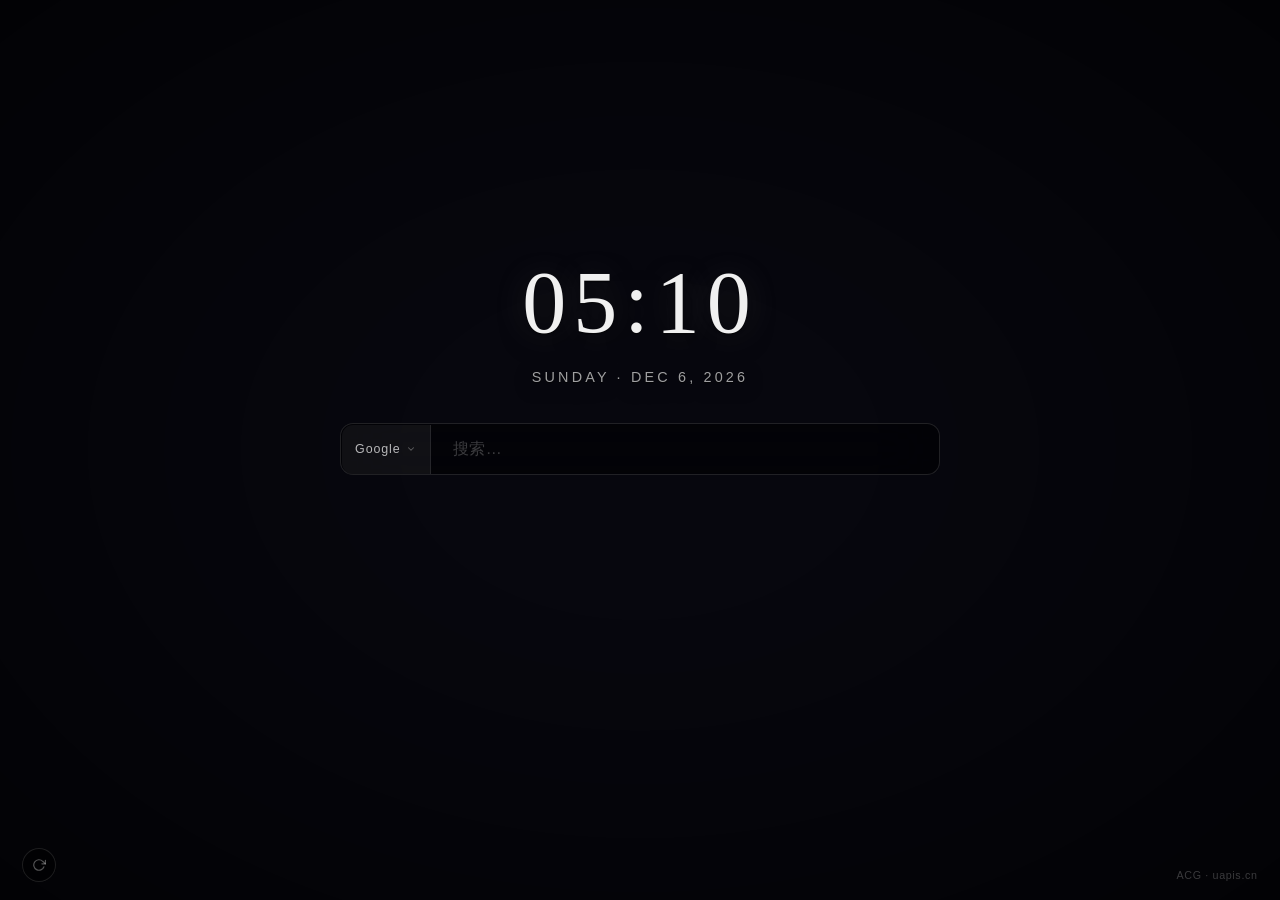
==== plugin/src/index.html @ b116f6ea "v3.0" ====
<!DOCTYPE html>
<html lang="zh-CN">
<head>
  <meta charset="UTF-8" />
  <meta name="viewport" content="width=device-width, initial-scale=1.0" />
  <title>搜索</title>
  <link rel="stylesheet" href="style.css" />
</head>
<body>

  <!-- 背景：纯黑底 + 图片层（淡入） -->
  <div id="bg">
    <div id="bg-img"></div>
    <div id="bg-next"></div>
  </div>
  <div id="overlay"></div>

  <!-- 主舞台 -->
  <div id="stage">
    <div id="clock">00:00</div>
    <div id="date-label">--</div>

    <div id="search-wrap">

      <!-- 引擎下拉菜单（绝对定位，独立于 search-box） -->
      <div id="engine-dropdown">
        <button class="dd-item" data-engine="google">
          Google
          <svg class="check" viewBox="0 0 24 24" fill="none" stroke="currentColor"
               stroke-width="2.5" stroke-linecap="round" stroke-linejoin="round">
            <polyline points="20 6 9 17 4 12"/>
          </svg>
        </button>
        <button class="dd-item" data-engine="bing">
          Bing
          <svg class="check" viewBox="0 0 24 24" fill="none" stroke="currentColor"
               stroke-width="2.5" stroke-linecap="round" stroke-linejoin="round">
            <polyline points="20 6 9 17 4 12"/>
          </svg>
        </button>
      </div>

      <!-- 搜索框本体 -->
      <div id="search-box">

        <!-- 左侧引擎切换按钮（聚焦时淡出） -->
        <button id="engine-toggle" type="button">
          <span id="engine-label">Google</span>
          <svg class="chevron" viewBox="0 0 24 24" fill="none" stroke="currentColor"
               stroke-width="2.5" stroke-linecap="round" stroke-linejoin="round">
            <polyline points="6 9 12 15 18 9"/>
          </svg>
        </button>

        <!-- 搜索图标（聚焦时淡入，替代引擎按钮） -->
        <div id="search-icon">
          <svg viewBox="0 0 24 24" fill="none" stroke="currentColor"
               stroke-width="2.2" stroke-linecap="round" stroke-linejoin="round">
            <circle cx="11" cy="11" r="8"/>
            <line x1="21" y1="21" x2="16.65" y2="16.65"/>
          </svg>
        </div>

        <!-- 输入框 -->
        <input id="search-input" type="text" placeholder="搜索…"
               autocomplete="off" spellcheck="false" />
      </div>

      <!-- 搜索候选列表 -->
      <div id="suggestions"></div>

    </div>
  </div>

  <!-- 图源标注 -->
  <a id="img-credit" href="https://uapis.cn" target="_blank" rel="noopener">ACG · uapis.cn</a>

  <!-- 换壁纸按钮 -->
  <button id="refresh-bg" type="button" title="换一张">
    <svg viewBox="0 0 24 24" fill="none" stroke="currentColor"
         stroke-width="2" stroke-linecap="round" stroke-linejoin="round">
      <polyline points="23 4 23 10 17 10"/>
      <path d="M20.49 15a9 9 0 1 1-2.12-9.36L23 10"/>
    </svg>
  </button>

  <script src="app.js"></script>
</body>
</html>
---- plugin/src/style.css ----
/* ═══════════════════════════════════════════════
   Reset & root
═══════════════════════════════════════════════ */
*, *::before, *::after {
  box-sizing: border-box;
  margin: 0;
  padding: 0;
}

:root {
  --t: 0.42s cubic-bezier(0.4, 0, 0.2, 1);
}

html, body {
  width: 100%;
  height: 100%;
  overflow: hidden;
  font-family: 'Zen Kaku Gothic New', 'Noto Serif SC', sans-serif;
}

/* ═══════════════════════════════════════════════
   背景 — 纯黑底 + 图片淡入层
═══════════════════════════════════════════════ */
#bg {
  position: fixed;
  inset: 0;
  z-index: 0;
  background-color: #080810;       /* 纯黑底，避免撕裂感 */
  transition: filter var(--t), transform var(--t);
  transform: scale(1.04);
}

#bg-img,
#bg-next {
  position: absolute;
  inset: 0;
  background-size: cover;
  background-position: center;
  opacity: 0;
  /* 慢速缓入，1.8s 才到完全可见 */
  transition: opacity 1.8s cubic-bezier(0.25, 0, 0.1, 1);
  will-change: opacity;
}

#bg-img.loaded,
#bg-next.loaded {
  opacity: 1;
}

/* 搜索框聚焦时背景模糊 */
#bg.blurred {
  filter: blur(20px) brightness(0.5);
  transform: scale(1.09);
}

/* 暗角 */
#bg::after {
  content: '';
  position: absolute;
  inset: 0;
  z-index: 1;
  background: radial-gradient(ellipse at center, transparent 25%, rgba(0, 0, 0, 0.65) 100%);
  pointer-events: none;
}

/* ═══════════════════════════════════════════════
   遮罩层
═══════════════════════════════════════════════ */
#overlay {
  position: fixed;
  inset: 0;
  z-index: 1;
  background: rgba(0, 0, 0, 0.12);
  transition: background var(--t);
  pointer-events: none;
}

#overlay.active {
  background: rgba(0, 0, 0, 0.45);
}

/* ═══════════════════════════════════════════════
   主舞台 — 黄金分割布局
   padding-top: 28vh → 内容中心约在 38.2% 处
═══════════════════════════════════════════════ */
#stage {
  position: relative;
  z-index: 2;
  width: 100%;
  height: 100%;
  display: flex;
  flex-direction: column;
  align-items: center;
  padding-top: 28vh;
  justify-content: flex-start;
}

/* ═══════════════════════════════════════════════
   时钟
═══════════════════════════════════════════════ */
#clock {
  font-family: 'Noto Serif SC', serif;
  font-size: clamp(2.8rem, 7.5vw, 5.5rem);
  font-weight: 300;
  color: rgba(255, 255, 255, 0.94);
  letter-spacing: 0.08em;
  text-shadow:
    0 1px 1px rgba(0, 0, 0, 0.75),
    0 6px 24px rgba(0, 0, 0, 0.72),
    0 0 42px rgba(255, 255, 255, 0.16);
  margin-bottom: 0.18em;
  transition: opacity var(--t), transform var(--t);
  user-select: none;
  -webkit-text-stroke: 0.35px rgba(255, 255, 255, 0.12);
}

#clock.hidden {
  opacity: 0;
  transform: translateY(-12px);
}

#date-label {
  font-size: clamp(0.7rem, 1.4vw, 0.9rem);
  color: rgba(255, 255, 255, 0.62);
  letter-spacing: 0.22em;
  text-transform: uppercase;
  margin-bottom: 2.4rem;
  transition: opacity var(--t);
  user-select: none;
  text-shadow:
    0 1px 1px rgba(0, 0, 0, 0.8),
    0 4px 18px rgba(0, 0, 0, 0.7),
    0 0 22px rgba(255, 255, 255, 0.12);
}

#date-label.hidden {
  opacity: 0;
}

/* ═══════════════════════════════════════════════
   搜索框容器（含候选下拉、引擎下拉的定位锚）
═══════════════════════════════════════════════ */
#search-wrap {
  width: min(600px, 88vw);
  position: relative;
}

/* ═══════════════════════════════════════════════
   搜索框本体
═══════════════════════════════════════════════ */
#search-box {
  width: 100%;
  position: relative;
  height: 52px;
}

/* ── 输入框 ── */
#search-input {
  position: absolute;
  inset: 0;
  width: 100%;
  height: 100%;
  padding: 0 1.3rem 0 7rem;          /* 左侧留出引擎按钮空间 */
  border: 1.5px solid rgba(255, 255, 255, 0.12);
  border-radius: 13px;
  /* 暗玻璃质感 */
  background: rgba(0, 0, 0, 0.52);
  backdrop-filter: blur(28px) saturate(150%);
  -webkit-backdrop-filter: blur(28px) saturate(150%);
  color: #fff;
  font-family: inherit;
  font-size: 1rem;
  font-weight: 300;
  letter-spacing: 0.02em;
  outline: none;
  transition:
    background var(--t),
    border-color var(--t),
    box-shadow var(--t),
    padding-left var(--t);
  caret-color: rgba(255, 255, 255, 0.8);
  z-index: 1;
}

#search-input::placeholder {
  color: rgba(255, 255, 255, 0.22);
}

/* 聚焦态 */
#search-box.focused #search-input {
  background: rgba(0, 0, 0, 0.62);
  border-color: rgba(255, 255, 255, 0.26);
  box-shadow:
    0 0 0 3px rgba(255, 255, 255, 0.05),
    0 10px 44px rgba(0, 0, 0, 0.6),
    inset 0 1px 0 rgba(255, 255, 255, 0.06);
  padding-left: 2.8rem;              /* 引擎按钮消失，左内边距收窄 */
}

#search-box.suggestions-open #search-input {
  border-radius: 13px 13px 0 0;
  border-bottom-color: rgba(255, 255, 255, 0.08);
  box-shadow:
    0 0 0 3px rgba(255, 255, 255, 0.05),
    0 10px 44px rgba(0, 0, 0, 0.6),
    inset 0 1px 0 rgba(255, 255, 255, 0.06);
}

/* ═══════════════════════════════════════════════
   左侧引擎切换按钮
═══════════════════════════════════════════════ */
#engine-toggle {
  position: absolute;
  left: 1.5px;
  top: 1.5px;
  bottom: 1.5px;
  z-index: 3;                        /* 必须高于 input 的 z-index:1 */
  display: flex;
  align-items: center;
  padding: 0 0.85rem;
  gap: 0.35rem;
  border: none;
  border-right: 1px solid rgba(255, 255, 255, 0.09);
  border-radius: 11px 0 0 11px;
  background: rgba(255, 255, 255, 0.06);
  color: rgba(255, 255, 255, 0.7);
  font-family: inherit;
  font-size: 0.78rem;
  letter-spacing: 0.07em;
  cursor: pointer;
  white-space: nowrap;
  overflow: hidden;                  /* 裁剪波纹 */
  transition:
    background 0.2s,
    color 0.2s,
    opacity var(--t),
    transform var(--t);
}

#engine-toggle:hover {
  background: rgba(255, 255, 255, 0.12);
  color: #fff;
}

#engine-toggle .chevron {
  width: 10px;
  height: 10px;
  opacity: 0.45;
  transition: transform 0.28s ease;
  flex-shrink: 0;
}

#engine-toggle.open .chevron {
  transform: rotate(180deg);
}

/* 输入框聚焦时引擎按钮淡出 */
#search-box.focused #engine-toggle {
  opacity: 0;
  transform: translateX(-8px);
  pointer-events: none;
}

/* ═══════════════════════════════════════════════
   波纹动画
═══════════════════════════════════════════════ */
.ripple {
  position: absolute;
  border-radius: 50%;
  background: rgba(255, 255, 255, 0.22);
  transform: scale(0);
  animation: ripple-anim 0.55s ease-out forwards;
  pointer-events: none;
}

@keyframes ripple-anim {
  to {
    transform: scale(4);
    opacity: 0;
  }
}

/* ═══════════════════════════════════════════════
   引擎下拉菜单
═══════════════════════════════════════════════ */
#engine-dropdown {
  position: absolute;
  left: 0;
  top: calc(100% + 8px);
  min-width: 160px;
  z-index: 10;
  background: rgba(12, 12, 18, 0.92);
  backdrop-filter: blur(24px) saturate(180%);
  -webkit-backdrop-filter: blur(24px) saturate(180%);
  border: 1px solid rgba(255, 255, 255, 0.11);
  border-radius: 12px;
  overflow: hidden;
  /* 默认隐藏 */
  opacity: 0;
  transform: translateY(-6px) scale(0.97);
  pointer-events: none;
  transition: opacity 0.22s ease, transform 0.22s ease;
}

#engine-dropdown.open {
  opacity: 1;
  transform: translateY(0) scale(1);
  pointer-events: all;
}

.dd-item {
  display: flex;
  align-items: center;
  gap: 0.6rem;
  padding: 0.65rem 1rem;
  cursor: pointer;
  color: rgba(255, 255, 255, 0.55);
  font-size: 0.85rem;
  letter-spacing: 0.05em;
  border: none;
  background: transparent;
  width: 100%;
  text-align: left;
  font-family: inherit;
  position: relative;
  overflow: hidden;                  /* 裁剪波纹 */
  transition: background 0.16s, color 0.16s;
}

.dd-item:hover {
  background: rgba(255, 255, 255, 0.07);
  color: #fff;
}

.dd-item.active {
  color: #fff;
}

.dd-item + .dd-item {
  border-top: 1px solid rgba(255, 255, 255, 0.05);
}

.dd-item .check {
  margin-left: auto;
  width: 13px;
  height: 13px;
  opacity: 0;
  transition: opacity 0.18s;
  color: rgba(255, 255, 255, 0.65);
  flex-shrink: 0;
}

.dd-item.active .check {
  opacity: 1;
}

/* ═══════════════════════════════════════════════
   搜索图标（聚焦时显示）
═══════════════════════════════════════════════ */
#search-icon {
  position: absolute;
  left: 0.85rem;
  top: 50%;
  transform: translateY(-50%) scale(0.4) rotate(-40deg);
  color: rgba(255, 255, 255, 0.38);
  display: flex;
  align-items: center;
  pointer-events: none;
  opacity: 0;
  z-index: 2;
  transition: opacity var(--t), transform var(--t);
}

#search-icon svg {
  width: 16px;
  height: 16px;
}

#search-box.focused #search-icon {
  opacity: 1;
  transform: translateY(-50%) scale(1) rotate(0deg);
}

/* ═══════════════════════════════════════════════
   候选列表（最多 6 条，无滚动条）
═══════════════════════════════════════════════ */
#suggestions {
  position: absolute;
  left: 0;
  right: 0;
  top: calc(100% - 1px);
  z-index: 9;
  background: rgba(0, 0, 0, 0.62);
  backdrop-filter: blur(24px) saturate(180%);
  -webkit-backdrop-filter: blur(24px) saturate(180%);
  border: 1.5px solid rgba(255, 255, 255, 0.26);
  border-top: none;
  border-radius: 0 0 13px 13px;
  overflow: hidden;                  /* 超出直接裁剪 */
  max-height: calc(6 * 42px);
  opacity: 0;
  transform: translateY(-2px);
  pointer-events: none;
  transition: opacity 0.2s ease, transform 0.2s ease;
  box-shadow:
    0 18px 44px rgba(0, 0, 0, 0.48),
    inset 0 1px 0 rgba(255, 255, 255, 0.04);
}

#suggestions.open {
  opacity: 1;
  transform: translateY(0);
  pointer-events: all;
}

.sug-item {
  display: flex;
  align-items: center;
  gap: 0.7rem;
  padding: 0.62rem 1rem;
  min-height: 42px;
  cursor: pointer;
  color: rgba(255, 255, 255, 0.62);
  font-size: 0.9rem;
  border: none;
  background: rgba(255, 255, 255, 0.01);
  width: 100%;
  text-align: left;
  font-family: inherit;
  transition: background 0.14s, color 0.14s;
}

.sug-item span {
  min-width: 0;
  overflow: hidden;
  text-overflow: ellipsis;
  white-space: nowrap;
}

.sug-item:hover,
.sug-item.selected {
  background: rgba(255, 255, 255, 0.08);
  color: #fff;
}

.sug-item + .sug-item {
  border-top: 1px solid rgba(255, 255, 255, 0.035);
}

.sug-icon {
  width: 13px;
  height: 13px;
  opacity: 0.28;
  flex-shrink: 0;
}

/* ═══════════════════════════════════════════════
   底部装饰
═══════════════════════════════════════════════ */
#img-credit {
  position: fixed;
  bottom: 1.2rem;
  right: 1.4rem;
  z-index: 3;
  font-size: 0.67rem;
  color: rgba(255, 255, 255, 0.22);
  letter-spacing: 0.06em;
  text-decoration: none;
  user-select: none;
  transition: color 0.2s;
}

#img-credit:hover {
  color: rgba(255, 255, 255, 0.5);
}

#refresh-bg {
  position: fixed;
  bottom: 1.1rem;
  left: 1.4rem;
  z-index: 3;
  background: rgba(0, 0, 0, 0.38);
  border: 1px solid rgba(255, 255, 255, 0.11);
  backdrop-filter: blur(8px);
  -webkit-backdrop-filter: blur(8px);
  border-radius: 50%;
  width: 34px;
  height: 34px;
  display: flex;
  align-items: center;
  justify-content: center;
  cursor: pointer;
  color: rgba(255, 255, 255, 0.32);
  transition: color 0.2s, background 0.2s, transform 0.6s ease;
}

#refresh-bg:hover {
  color: rgba(255, 255, 255, 0.8);
  background: rgba(0, 0, 0, 0.55);
}

#refresh-bg.spinning {
  transform: rotate(360deg);
}

#refresh-bg svg {
  width: 14px;
  height: 14px;
}

@media (max-width: 760px) {
  #stage {
    padding: 19vh 1rem 0;
  }

  #clock {
    font-size: clamp(2.6rem, 15vw, 4.6rem);
    letter-spacing: 0.04em;
  }

  #date-label {
    font-size: 0.68rem;
    letter-spacing: 0.14em;
    margin-bottom: 1.8rem;
  }

  #search-wrap {
    width: min(560px, 94vw);
  }

  #search-box {
    height: 50px;
  }

  #search-input {
    padding-right: 1rem;
    padding-left: 6.35rem;
    font-size: 0.95rem;
  }

  #search-box.focused #search-input {
    padding-left: 2.65rem;
  }

  #engine-toggle {
    padding: 0 0.72rem;
    font-size: 0.72rem;
    letter-spacing: 0.04em;
  }

  #engine-dropdown {
    min-width: 132px;
  }

  .dd-item {
    padding: 0.62rem 0.85rem;
  }

  .sug-item {
    padding: 0.58rem 0.88rem;
    font-size: 0.86rem;
  }

  #img-credit {
    right: 1rem;
    bottom: 0.9rem;
  }

  #refresh-bg {
    left: 1rem;
    bottom: 0.85rem;
  }
}

@media (max-height: 560px) {
  #stage {
    padding-top: 12vh;
  }

  #date-label {
    margin-bottom: 1rem;
  }
}
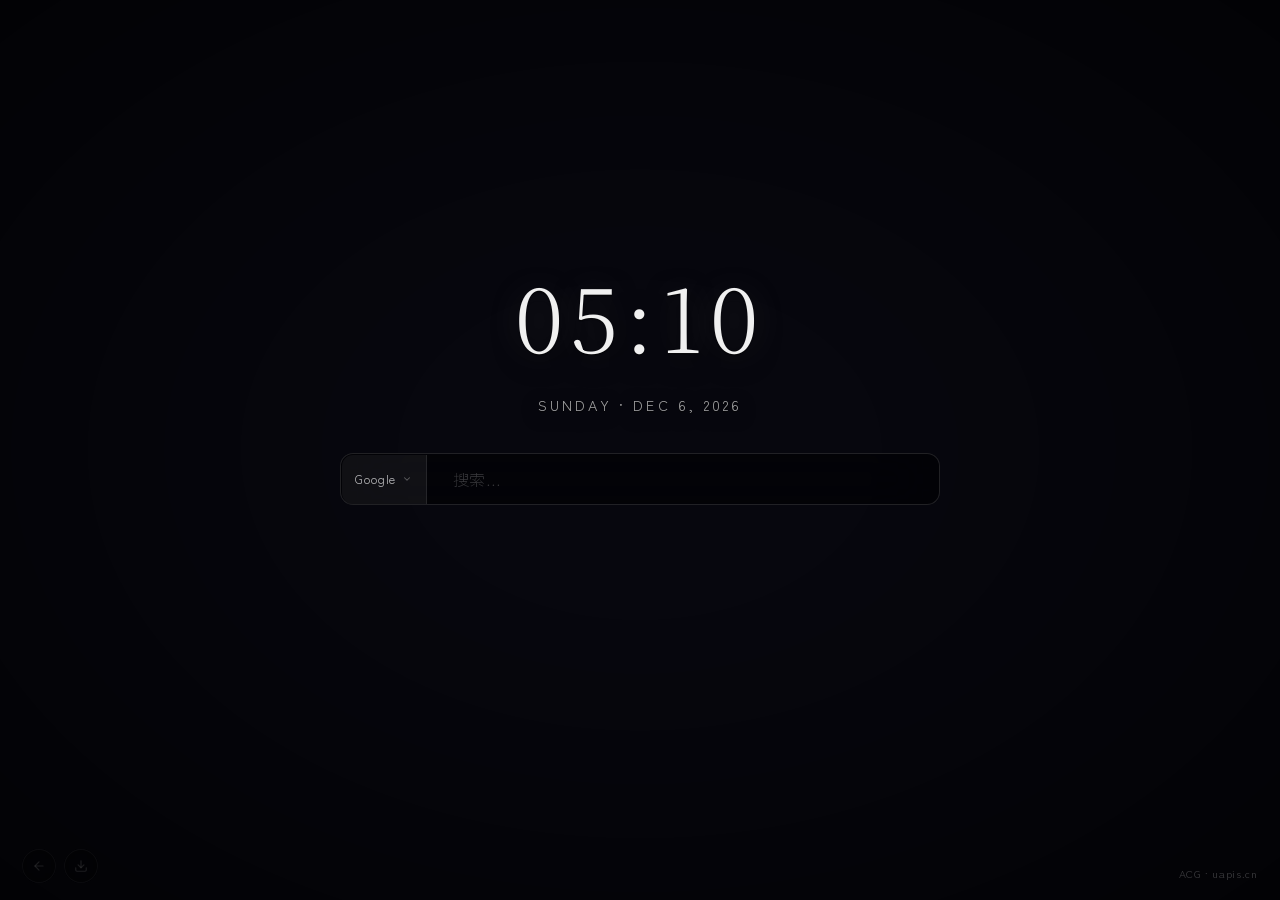
==== commit 2d13426f: "v3.1" ====
--- a/plugin/src/index.html
+++ b/plugin/src/index.html
@@ -4,6 +4,9 @@
   <meta charset="UTF-8" />
   <meta name="viewport" content="width=device-width, initial-scale=1.0" />
   <title>搜索</title>
+  <link rel="preconnect" href="https://fonts.googleapis.com" />
+  <link rel="preconnect" href="https://fonts.gstatic.com" crossorigin />
+  <link href="https://fonts.googleapis.com/css2?family=Noto+Serif+SC:wght@300;400&family=Zen+Kaku+Gothic+New:wght@300;400&display=swap" rel="stylesheet" />
   <link rel="stylesheet" href="style.css" />
 </head>
 <body>
@@ -75,14 +78,24 @@
   <!-- 图源标注 -->
   <a id="img-credit" href="https://uapis.cn" target="_blank" rel="noopener">ACG · uapis.cn</a>
 
-  <!-- 换壁纸按钮 -->
-  <button id="refresh-bg" type="button" title="换一张">
-    <svg viewBox="0 0 24 24" fill="none" stroke="currentColor"
-         stroke-width="2" stroke-linecap="round" stroke-linejoin="round">
-      <polyline points="23 4 23 10 17 10"/>
-      <path d="M20.49 15a9 9 0 1 1-2.12-9.36L23 10"/>
-    </svg>
-  </button>
+  <!-- 壁纸控制 -->
+  <div id="wallpaper-controls">
+    <button id="prev-bg" class="wallpaper-btn wallpaper-side" type="button" title="上一张">
+      <svg viewBox="0 0 24 24" fill="none" stroke="currentColor"
+           stroke-width="2" stroke-linecap="round" stroke-linejoin="round">
+        <line x1="19" y1="12" x2="5" y2="12"/>
+        <polyline points="12 19 5 12 12 5"/>
+      </svg>
+    </button>
+    <button id="download-bg" class="wallpaper-btn wallpaper-side" type="button" title="下载壁纸">
+      <svg viewBox="0 0 24 24" fill="none" stroke="currentColor"
+           stroke-width="2" stroke-linecap="round" stroke-linejoin="round">
+        <path d="M21 15v4a2 2 0 0 1-2 2H5a2 2 0 0 1-2-2v-4"/>
+        <polyline points="7 10 12 15 17 10"/>
+        <line x1="12" y1="15" x2="12" y2="3"/>
+      </svg>
+    </button>
+  </div>
 
   <script src="app.js"></script>
 </body>
--- a/plugin/src/style.css
+++ b/plugin/src/style.css
@@ -474,11 +474,17 @@
   color: rgba(255, 255, 255, 0.5);
 }
 
-#refresh-bg {
+#wallpaper-controls {
   position: fixed;
-  bottom: 1.1rem;
   left: 1.4rem;
+  bottom: 1.05rem;
   z-index: 3;
+  display: flex;
+  align-items: center;
+  gap: 0.48rem;
+}
+
+.wallpaper-btn {
   background: rgba(0, 0, 0, 0.38);
   border: 1px solid rgba(255, 255, 255, 0.11);
   backdrop-filter: blur(8px);
@@ -494,16 +500,18 @@
   transition: color 0.2s, background 0.2s, transform 0.6s ease;
 }
 
-#refresh-bg:hover {
+.wallpaper-btn:hover {
   color: rgba(255, 255, 255, 0.8);
   background: rgba(0, 0, 0, 0.55);
 }
 
-#refresh-bg.spinning {
-  transform: rotate(360deg);
-}
-
-#refresh-bg svg {
+.wallpaper-btn:disabled {
+  opacity: 0.32;
+  cursor: default;
+  pointer-events: none;
+}
+
+.wallpaper-btn svg {
   width: 14px;
   height: 14px;
 }
@@ -566,7 +574,7 @@
     bottom: 0.9rem;
   }
 
-  #refresh-bg {
+  #wallpaper-controls {
     left: 1rem;
     bottom: 0.85rem;
   }
